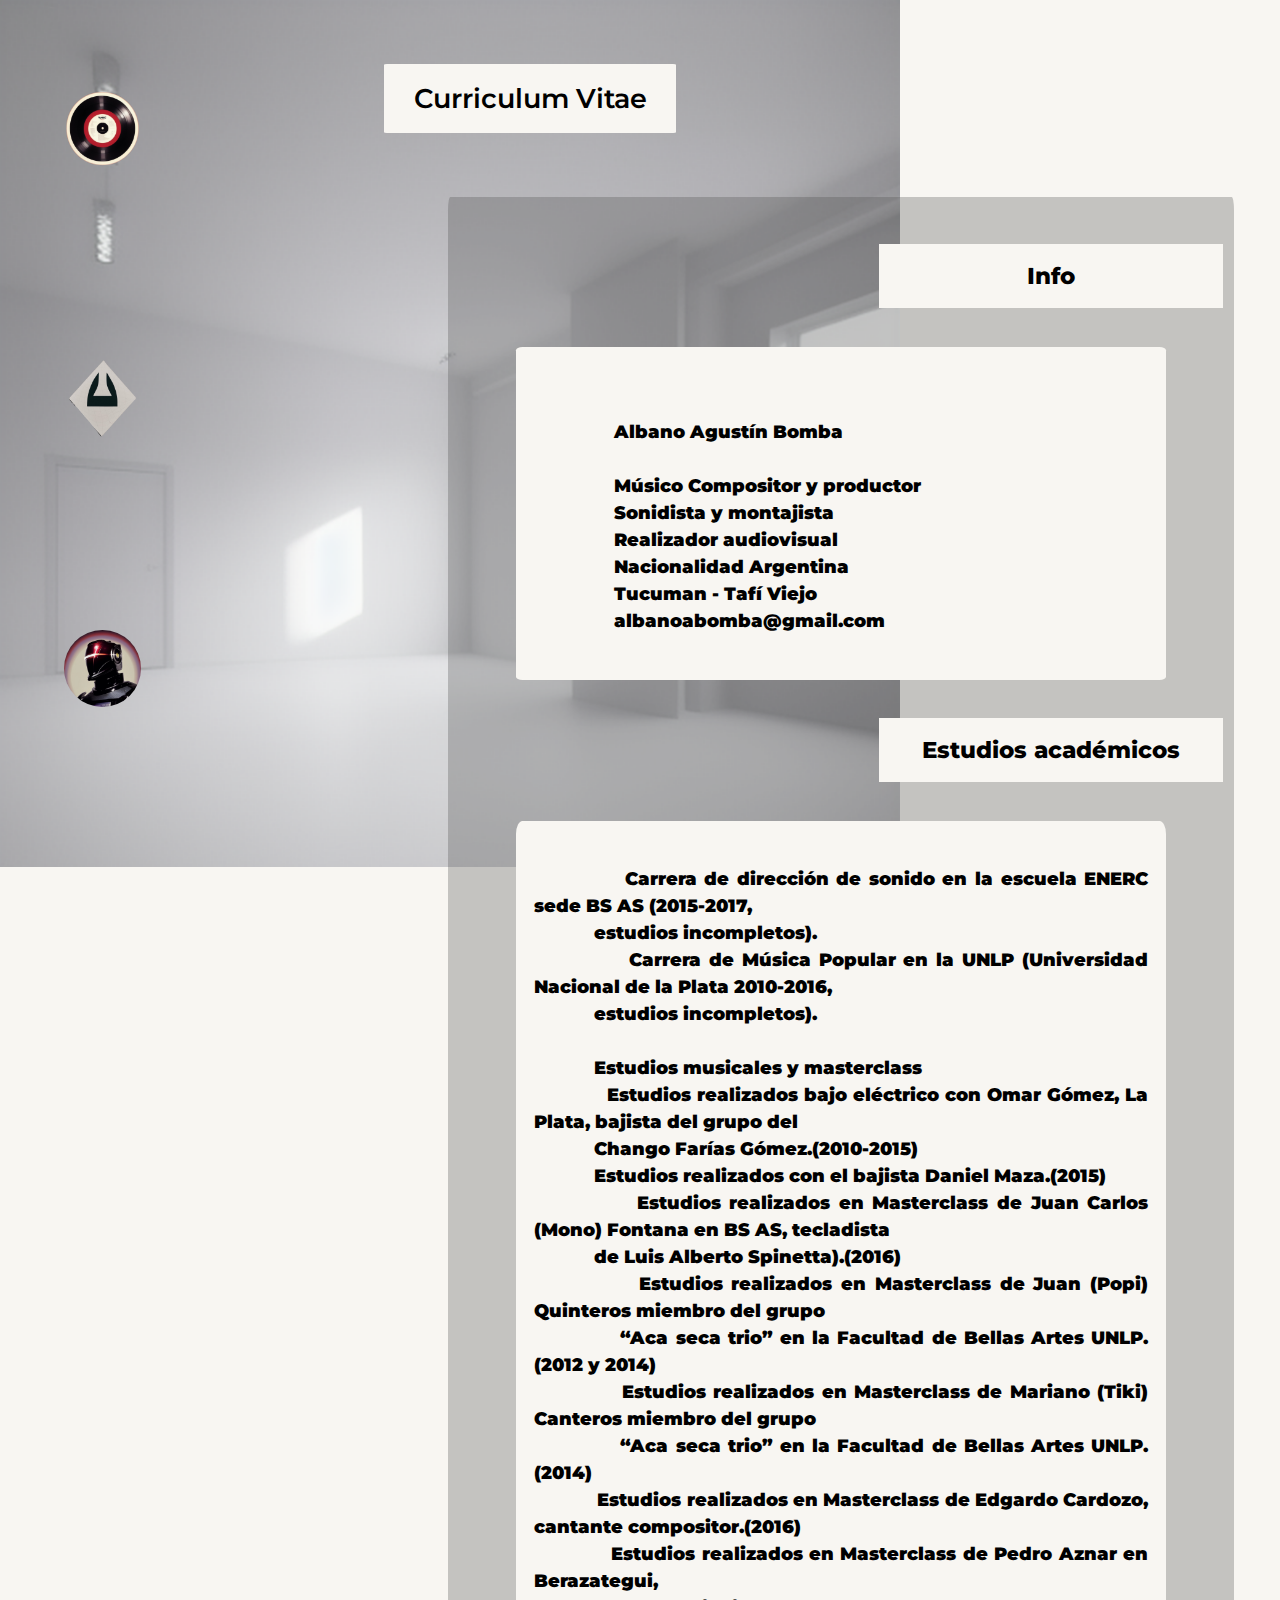
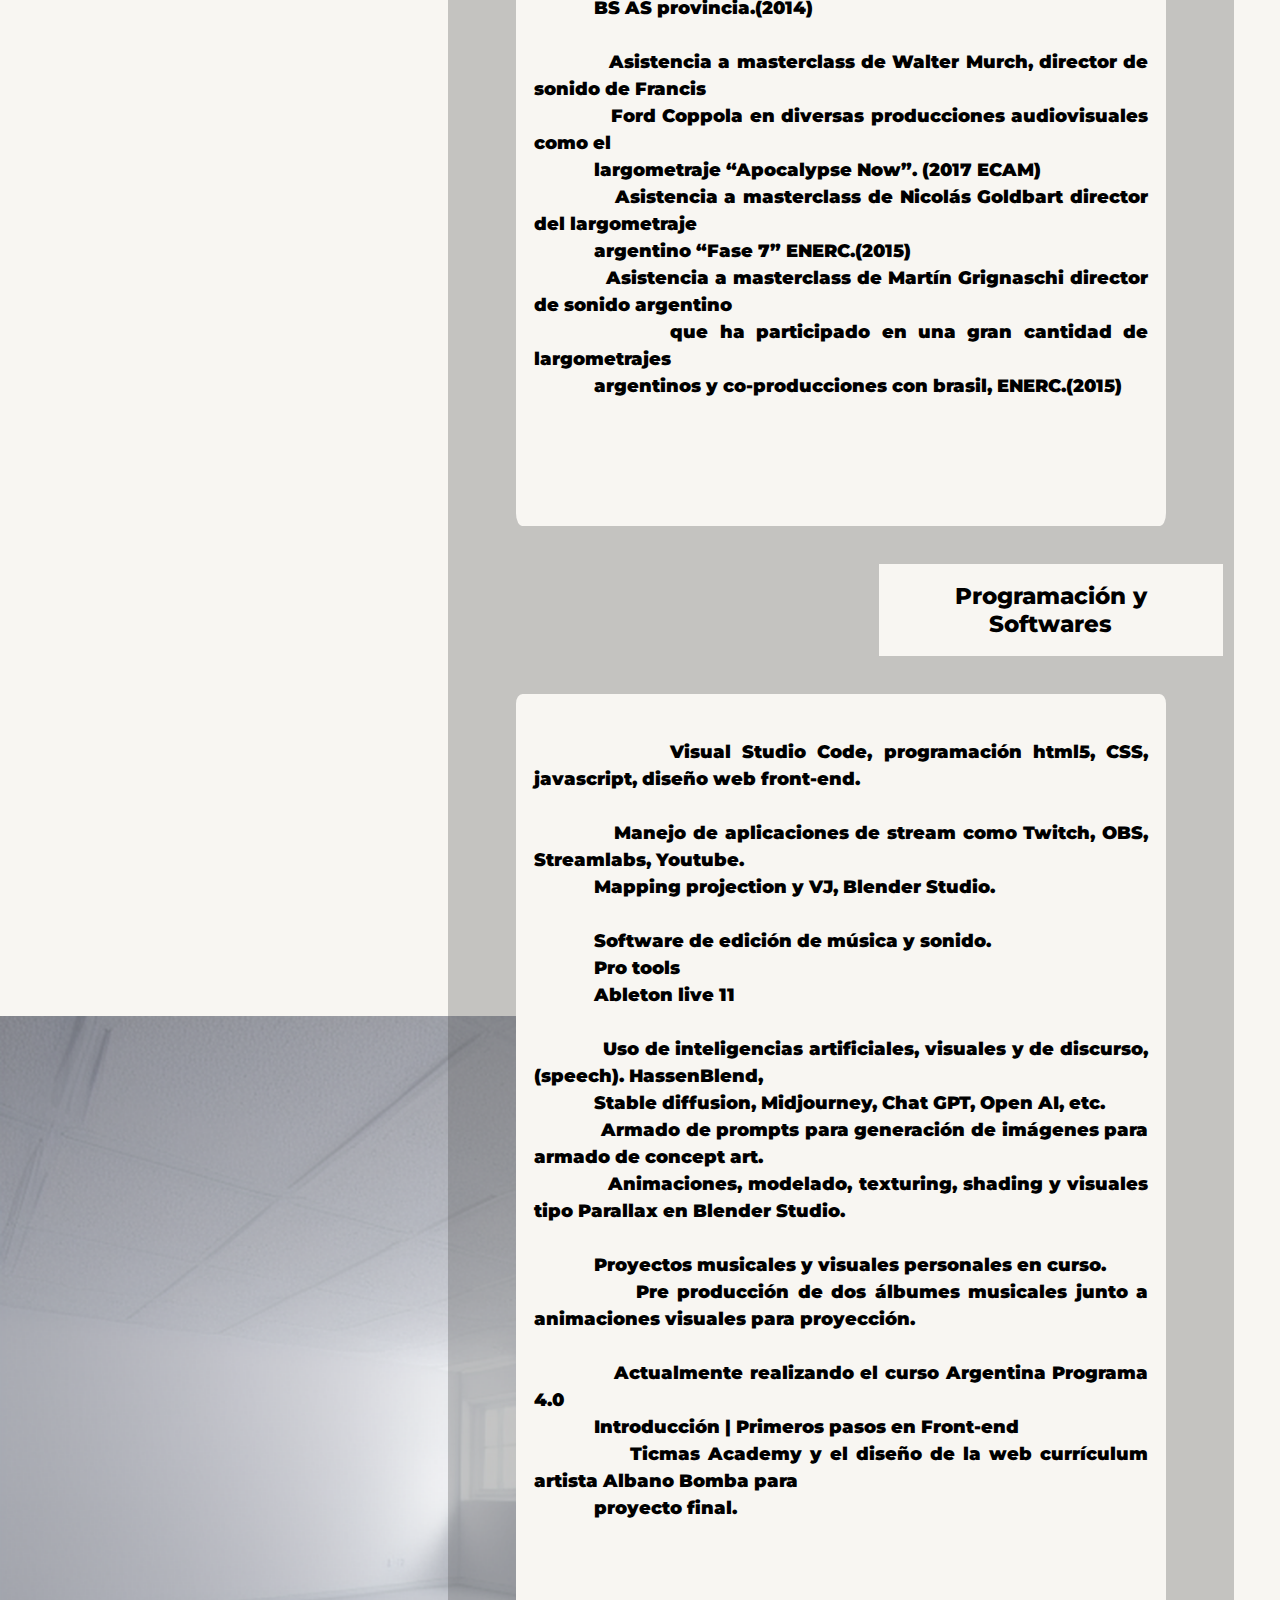
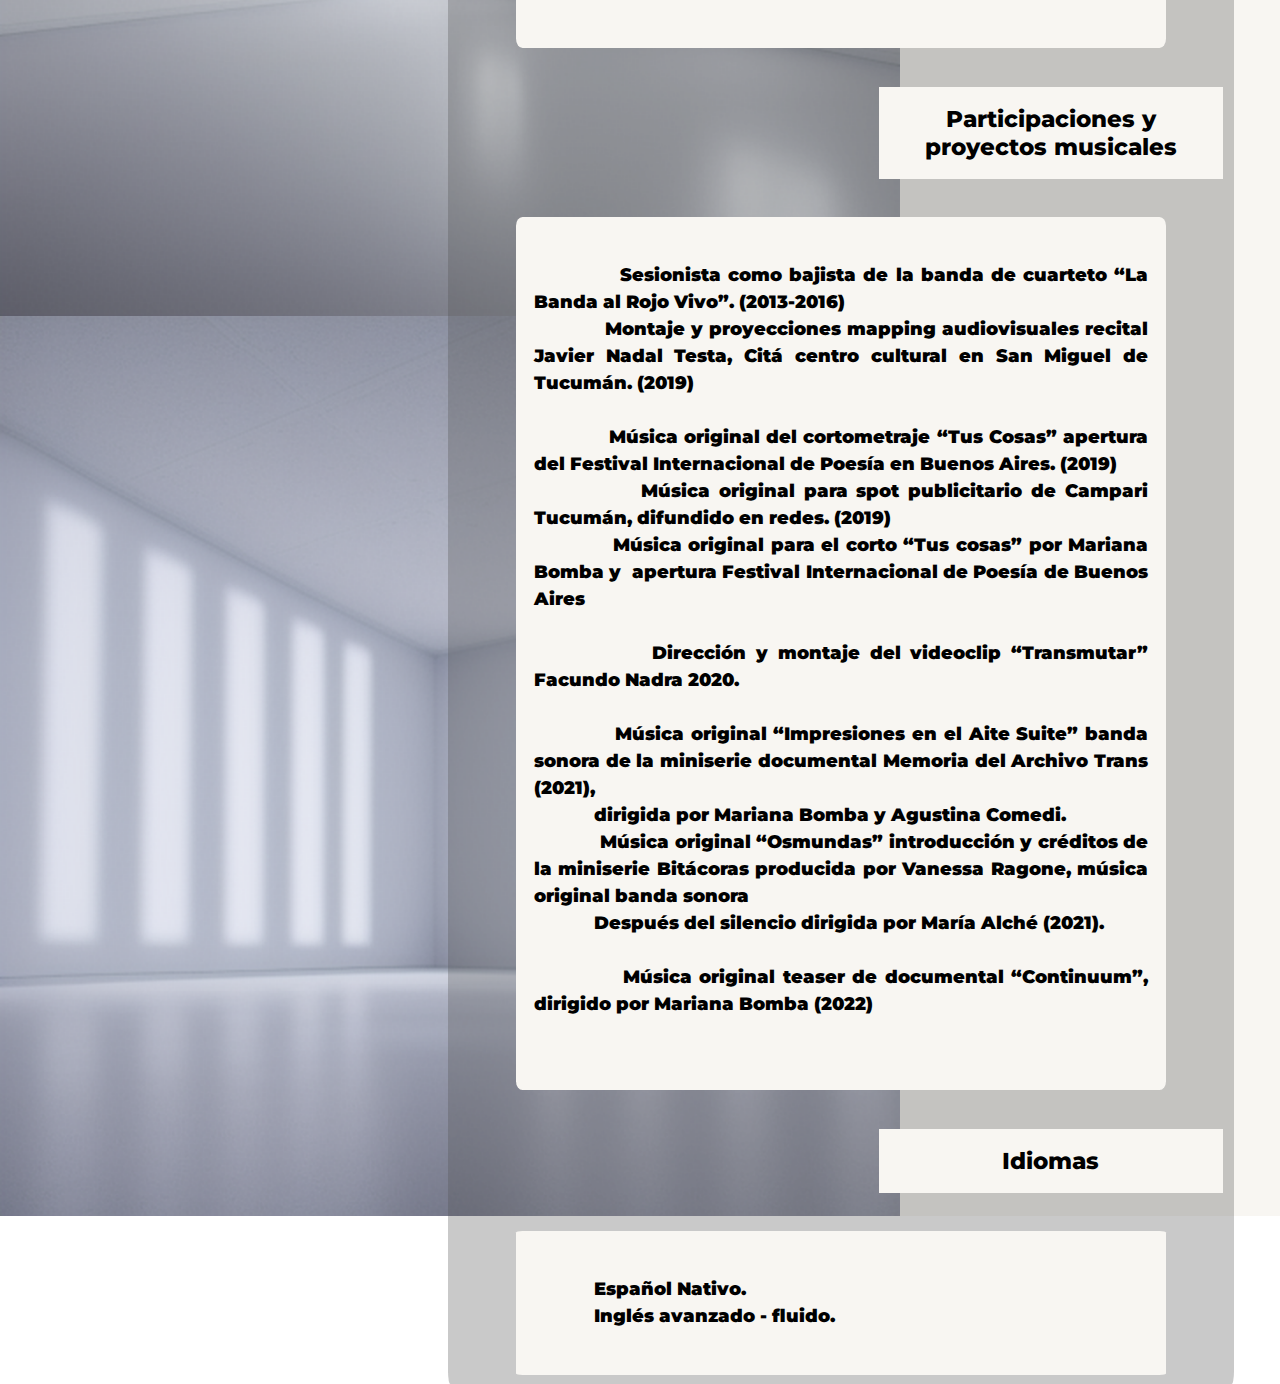
==== proyecto_final_vf/html/curriculum.html @ aa7c5cd1 "Add files via upload" ====
<!DOCTYPE html>
<html lang="es">
<head>
    <meta charset="UTF-8">
    <meta http-equiv="X-UA-Compatible" content="IE=edge">
    <meta name="viewport" content="width=device-width, initial-scale=1.0">
    <base href="/html/">
    <link rel="stylesheet" type="text/css" href="../proyecto_final_vf/css/styles_curriculum.css" />
    <title>Curriculum</title>
</head>
<body>
<div class="bgcont">

    <div class="bg-image" id="blancobg"></div>
    <div class="bg-image" id="blancobg4"></div>
    <div class="bg-image" id="blancobg5"></div>
    <div class="bg-image" id="blancobg6"></div>
    <div class="bg-image" id="blancobg7"></div>
    <div class="conttitle">

        <div class="cv-title">
Curriculum Vitae
        </div>
    </div>

        <div class="contcur">    
            <div class="contsectitle">
Info
        </div>
            <div class="conttext">

                Albano Agustín Bomba

                Músico Compositor y productor
                Sonidista y montajista
                Realizador audiovisual
                Nacionalidad Argentina
                Tucuman - Tafí Viejo
                albanoabomba@gmail.com
        </div>
            <div class="contsectitle">
        Estudios académicos
        </div>
            <div class="conttext">
            Carrera de dirección de sonido en la escuela ENERC sede BS AS (2015-2017, 
            estudios incompletos).
            Carrera de Música Popular en la UNLP (Universidad Nacional de la Plata 2010-2016,
            estudios incompletos).

            Estudios musicales y masterclass          
            Estudios realizados bajo eléctrico con Omar Gómez, La Plata, bajista del grupo del 
            Chango Farías Gómez.(2010-2015)            
            Estudios realizados con el bajista Daniel Maza.(2015)            
            Estudios realizados en Masterclass de Juan Carlos (Mono) Fontana en BS AS, tecladista 
            de Luis Alberto Spinetta).(2016)            
            Estudios realizados en Masterclass de Juan (Popi) Quinteros miembro del grupo 
            “Aca seca trio” en la Facultad de Bellas Artes UNLP.(2012 y 2014)            
            Estudios realizados en Masterclass de Mariano (Tiki) Canteros miembro del grupo 
            “Aca seca trio” en la Facultad de Bellas Artes UNLP.(2014)            
            Estudios realizados en Masterclass de Edgardo Cardozo, cantante compositor.(2016)            
            Estudios realizados en Masterclass de Pedro Aznar en Berazategui, 
            BS AS provincia.(2014)

            Asistencia a masterclass de Walter Murch, director de sonido de Francis 
            Ford Coppola en diversas producciones audiovisuales como el 
            largometraje “Apocalypse Now”. (2017 ECAM)            
            Asistencia a masterclass de Nicolás Goldbart director del largometraje 
            argentino “Fase 7” ENERC.(2015)            
            Asistencia a masterclass de Martín Grignaschi director de sonido argentino 
            que ha participado en una gran cantidad de largometrajes 
            argentinos y co-producciones con brasil, ENERC.(2015)


            
        </div>
            <div class="contsectitle">
        Programación y Softwares
        </div>
            <div class="conttext">
            Visual Studio Code, programación html5, CSS, javascript, diseño web front-end.

            Manejo de aplicaciones de stream como Twitch, OBS, Streamlabs, Youtube.
            Mapping projection y VJ, Blender Studio.

            Software de edición de música y sonido.
            Pro tools
            Ableton live 11

            Uso de inteligencias artificiales, visuales y de discurso, (speech). HassenBlend, 
            Stable diffusion, Midjourney, Chat GPT, Open AI, etc.
            Armado de prompts para generación de imágenes para armado de concept art.
            Animaciones, modelado, texturing, shading y visuales tipo Parallax en Blender Studio.

            Proyectos musicales y visuales personales en curso.
            Pre producción de dos álbumes musicales junto a animaciones visuales para proyección.

            Actualmente realizando el curso Argentina Programa 4.0
            Introducción | Primeros pasos en Front-end
            Ticmas Academy y el diseño de la web currículum artista Albano Bomba para
            proyecto final.



        </div>
            <div class="contsectitle">
        Participaciones y proyectos musicales
        </div>
            <div class="conttext">
            Sesionista como bajista de la banda de cuarteto “La Banda al Rojo Vivo”. (2013-2016)
            Montaje y proyecciones mapping audiovisuales recital Javier Nadal Testa, Citá centro cultural en San Miguel de Tucumán. (2019)

            Música original del cortometraje “Tus Cosas” apertura del Festival Internacional de Poesía en Buenos Aires. (2019)
            Música original para spot publicitario de Campari Tucumán, difundido en redes. (2019)
            Música original para el corto “Tus cosas” por Mariana Bomba y  apertura Festival Internacional de Poesía de Buenos Aires

            Dirección y montaje del videoclip “Transmutar” Facundo Nadra 2020.

            Música original “Impresiones en el Aite Suite” banda sonora de la miniserie documental Memoria del Archivo Trans (2021), 
            dirigida por Mariana Bomba y Agustina Comedi.
            Música original “Osmundas” introducción y créditos de la miniserie Bitácoras producida por Vanessa Ragone, música original banda sonora 
            Después del silencio dirigida por María Alché (2021).

            Música original teaser de documental “Continuum”, dirigido por Mariana Bomba (2022)

        </div>
            <div class="contsectitle">
        Idiomas
        </div>
            <div class="conttext">
            Español Nativo.
            Inglés avanzado - fluido. 
        </div>
        </div>
    </div>

    <div id="inicio" class="button">
        <img src="../proyecto_final_vf/imagenes/botones/indeximg.png" alt="index">
        <div class="text">Inicio</div>
      </div>
      <div id="musicart" class="button">
        <img src="../proyecto_final_vf/imagenes/botones/vynil_button.png" alt="Porfolio Musical & DigitalArt">
        <div class="text">Porfolio Musical & DigitalArt</div>
      </div>
      <div id="ai" class="button">
        <img src="../proyecto_final_vf/imagenes/botones/mrroboto2.png" alt="AI - Stable Diffusion">
        <div class="text">AI - Stable Diffusion</div>
</div>
<script src="../proyecto_final_vf/js/botones_redir.js"></script>
</body>
</html>
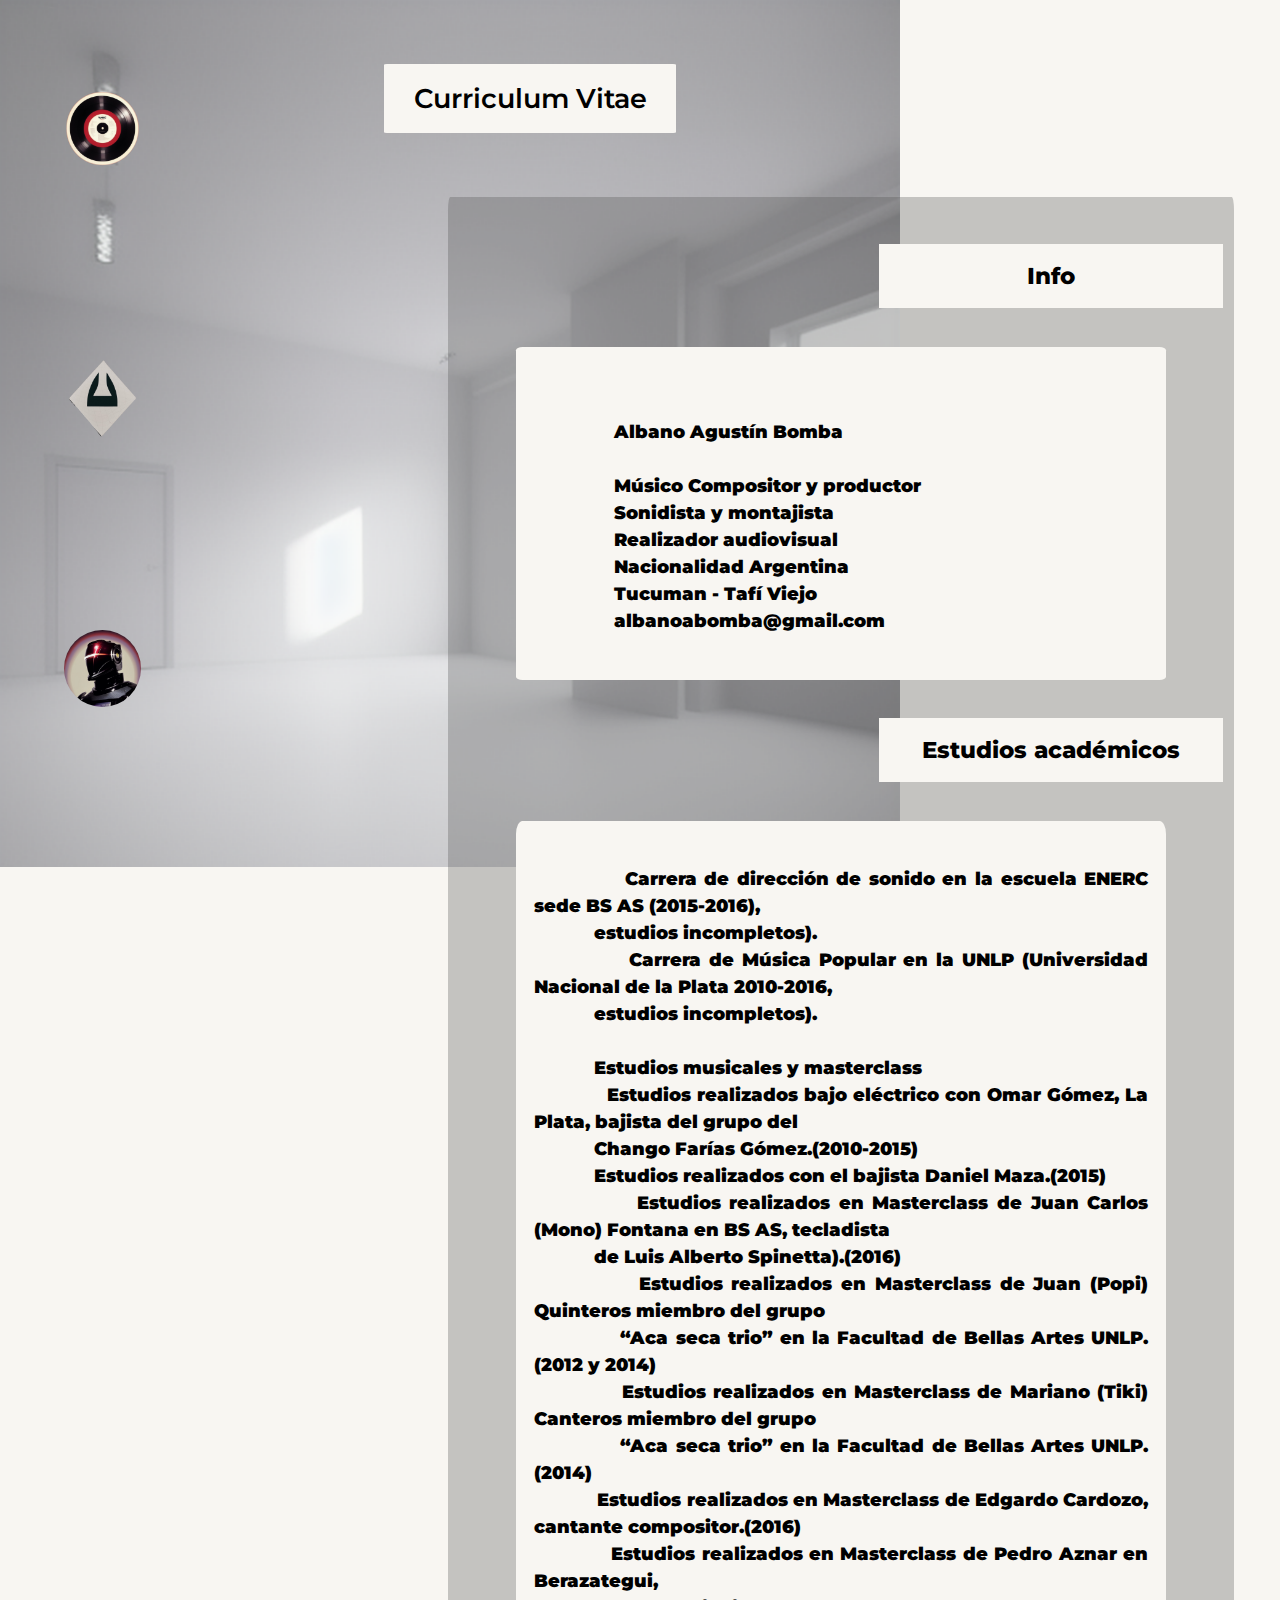
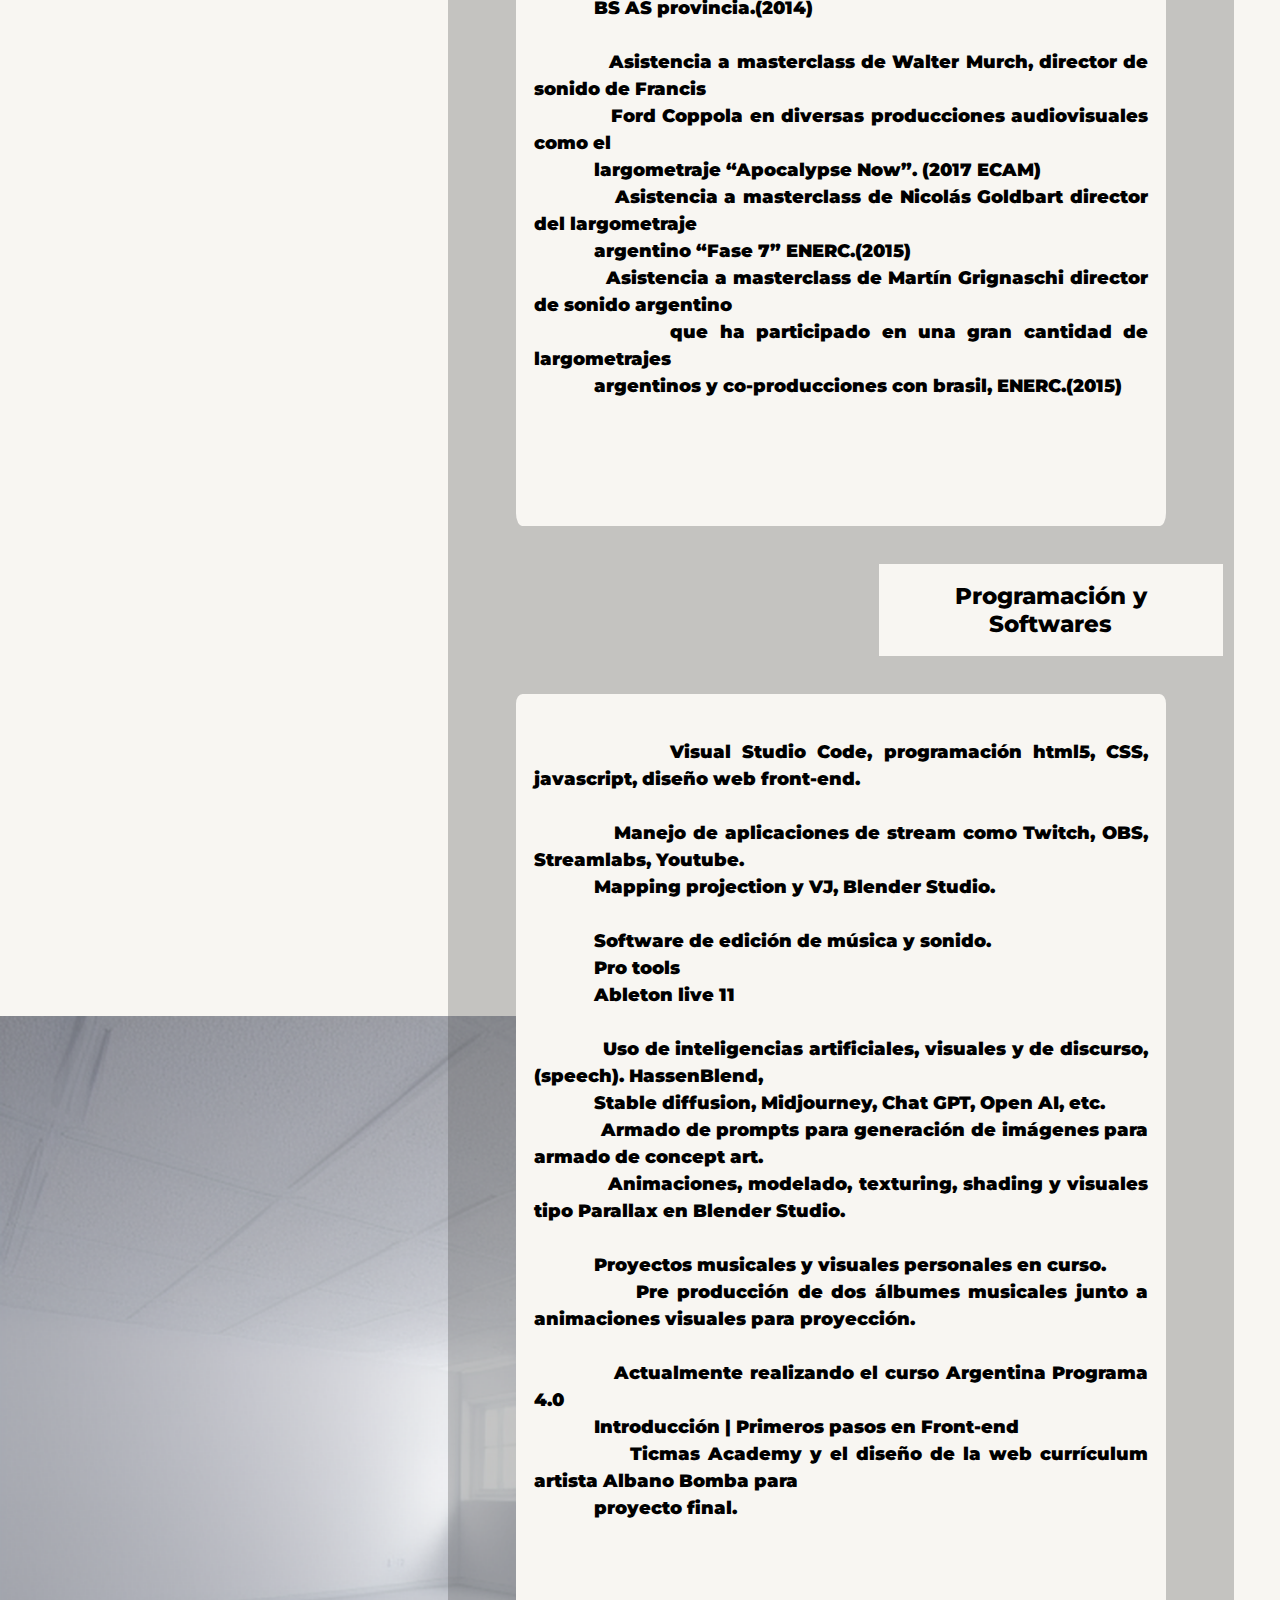
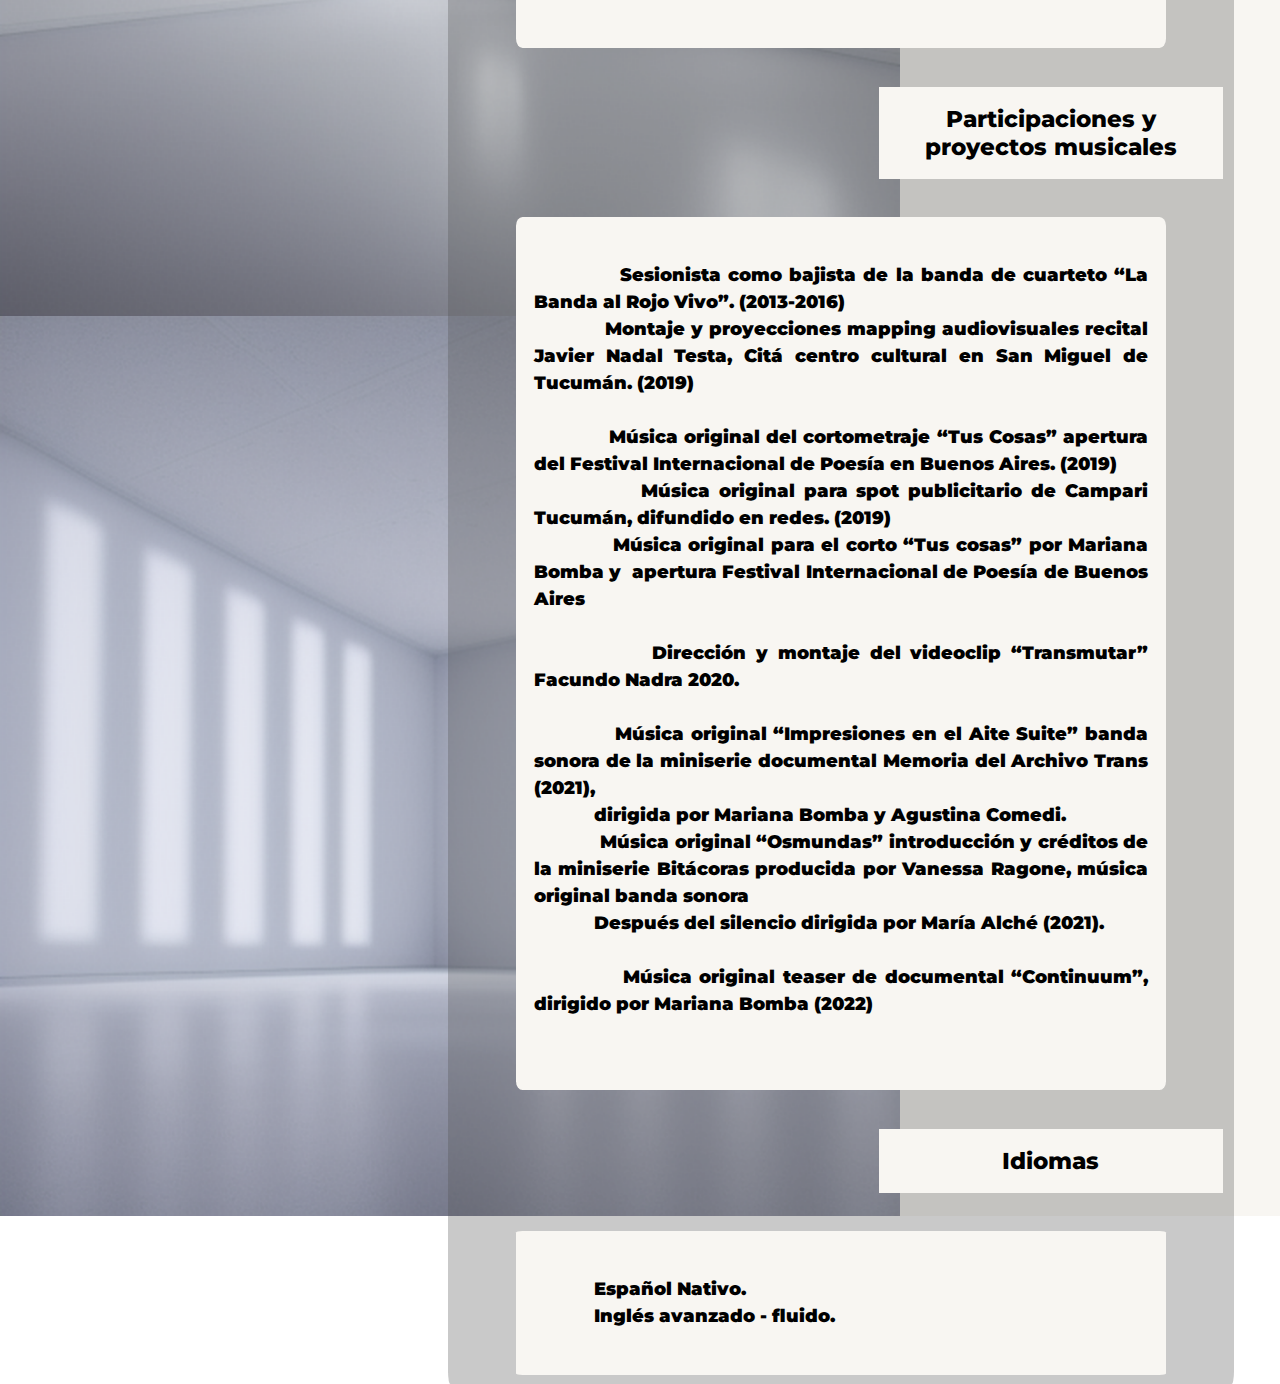
==== commit 151097fe: "Update curriculum.html" ====
--- a/proyecto_final_vf/html/curriculum.html
+++ b/proyecto_final_vf/html/curriculum.html
@@ -42,7 +42,7 @@
         Estudios académicos
         </div>
             <div class="conttext">
-            Carrera de dirección de sonido en la escuela ENERC sede BS AS (2015-2017, 
+            Carrera de dirección de sonido en la escuela ENERC sede BS AS (2015-2016), 
             estudios incompletos).
             Carrera de Música Popular en la UNLP (Universidad Nacional de la Plata 2010-2016,
             estudios incompletos).
@@ -147,4 +147,4 @@
 </div>
 <script src="../proyecto_final_vf/js/botones_redir.js"></script>
 </body>
-</html>+</html>
